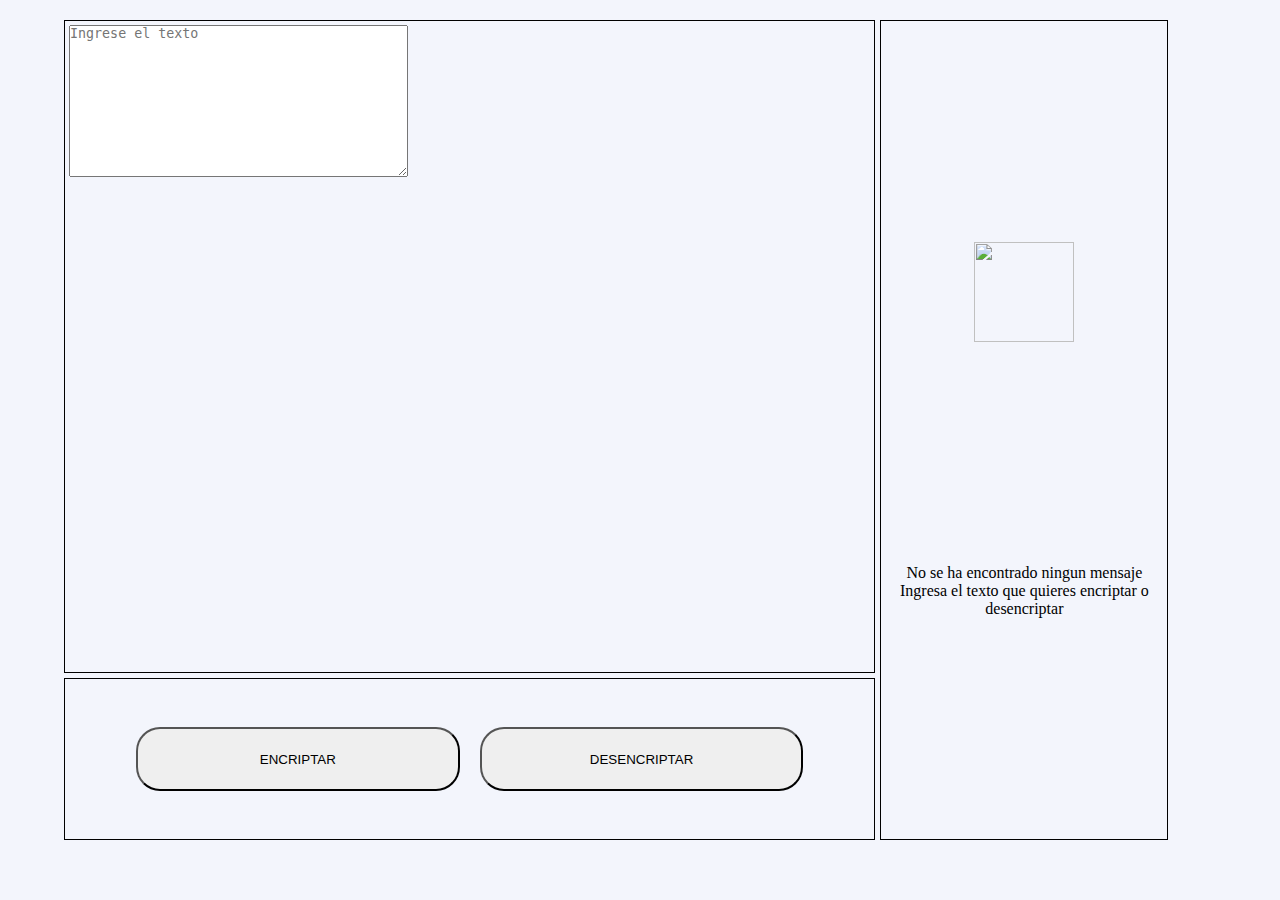
==== Encriptador.html @ 58777942 "Creando archivos de encriptador de texto" ====
<!DOCTYPE html>
<html lang="es">
<head>
    <meta charset="UTF-8">
    <meta http-equiv="X-UA-Compatible" content="IE=edge">
    <meta name="viewport" content="width=device-width, initial-scale=1.0">
    <link rel="stylesheet" href="estilos.css"

</head>
<body>
    <div class="container">
        <div class="caja1">
            <textarea class="texto" id="texto" placeholder="Ingrese el texto" cols="40" rows="10"></textarea>
        </div>
        <div class="caja2">
            <button type="button" class="btn-encriptar" id="btn-encriptar">ENCRIPTAR</button>
            <button type="button" class="btn-desencriptar" id="btn-desencriptar">DESENCRIPTAR</button>
        </div>
        <div class="caja3">
            <img class="imagen" id="imagen" src="busc.jpg" width="100px" height="100px">
            <div class="informacion">
                <p class="texto1" id="texto1">No se ha encontrado ningun mensaje</p>
                <p class="texto2" id="texto2">Ingresa el texto que quieres encriptar o desencriptar</p>
            </div>
        </div>
    </div>
    <script src="indexx.js"></script>
</body>
</html>
---- estilos.css ----
*{
    box-sizing: border-box;
    margin: 0;
    padding: 0;
}
html{
    height: 100%;
}
body{
    background: #f3f5fc;
    min-height: 100%;
}
.container{
    position: relative;
    top: 20px;
    display: grid;
    margin: 0 auto;
    width: 90vw;
    height: 90vh;
    grid-template:
    "texto texto img"40%
    "texto  texto img"40%
    "btn    btn    img"20% /
     35%     35%    25%;
    gap: 5px;
}
.caja1{
    grid-area: texto;
    border: 1px solid;
}
.caja1 .texto{
    position: absolute;
    top: 5px;
    left: 5px;
}
.caja2{
    grid-area: btn;
    border: 1px solid;
    display: flex;
    justify-content: center;
    align-items: center;
}
.caja2 button{
    width: 40%;
    height: 40%;
    margin:0 10px;
    border-radius: 24px;

}
.caja3{
    grid-area: img;
    border: 1px solid;
    display: flex;
    flex-flow: column wrap;
    justify-content: space-evenly;
    align-items: center;
    text-align: center;
}
@media  (min-widht:768px) and (max-widht: 1024px) {
    .container{
        grid-template:
        "texto" 70%
        "btn" 15%
        "img" 15% /
        100%;
    }
    .imagen{
        display: none;
    }
}
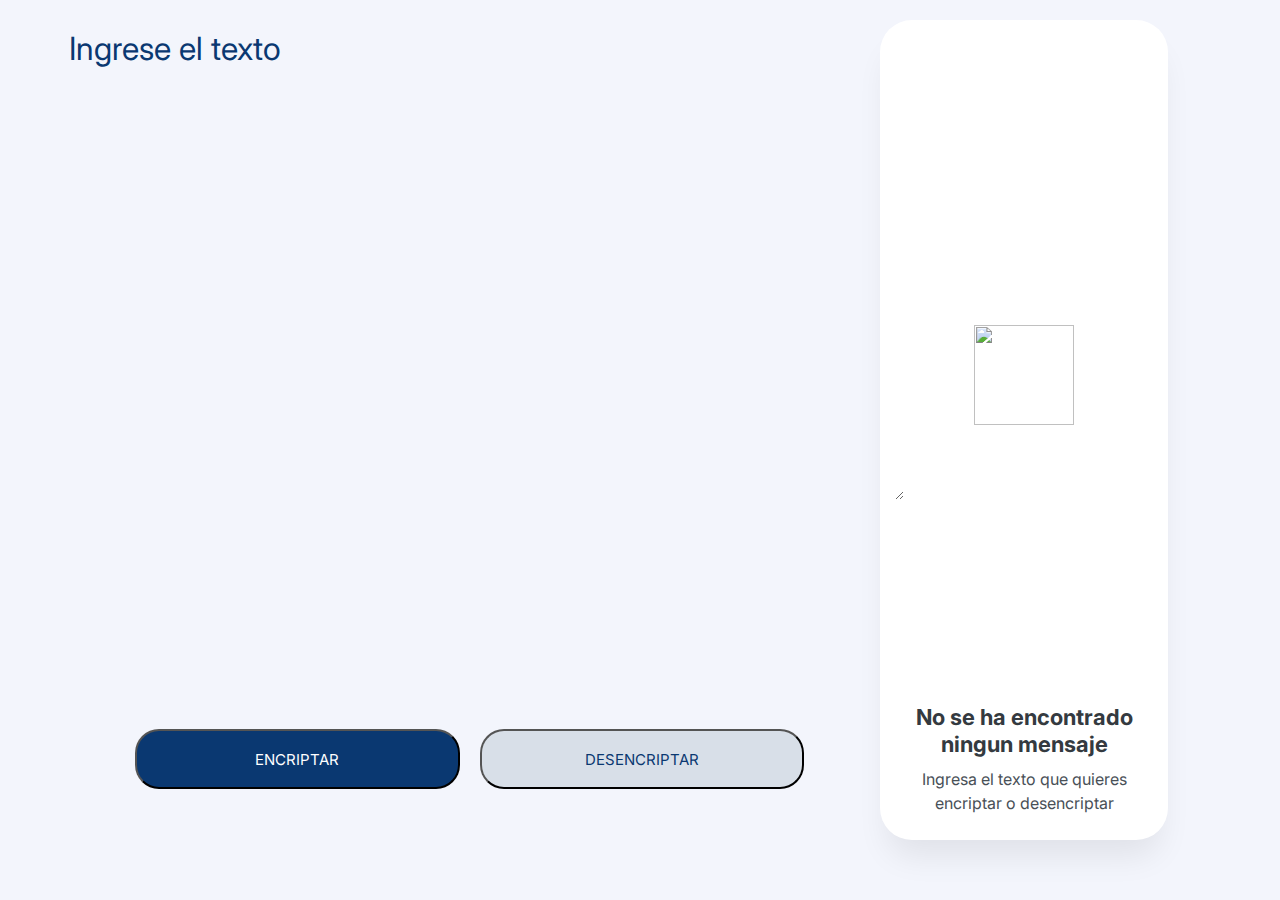
==== commit 21399e8b: "Mejorando el funcionamiento del encriptador" ====
--- a/Encriptador.html
+++ b/Encriptador.html
@@ -17,6 +17,7 @@
             <button type="button" class="btn-desencriptar" id="btn-desencriptar">DESENCRIPTAR</button>
         </div>
         <div class="caja3">
+            <p class="texto3" id="texto3"></p>
             <img class="imagen" id="imagen" src="busc.jpg" width="100px" height="100px">
             <div class="informacion">
                 <p class="texto1" id="texto1">No se ha encontrado ningun mensaje</p>
--- a/estilos.css
+++ b/estilos.css
@@ -1,3 +1,4 @@
+@import url('https://fonts.googleapis.com/css2?family=Inter&display=swap');
 *{
     box-sizing: border-box;
     margin: 0;
@@ -12,9 +13,9 @@
 }
 .container{
     position: relative;
+    margin: 0 auto;
     top: 20px;
     display: grid;
-    margin: 0 auto;
     width: 90vw;
     height: 90vh;
     grid-template:
@@ -26,45 +27,130 @@
 }
 .caja1{
     grid-area: texto;
-    border: 1px solid;
 }
-.caja1 .texto{
+.texto{
+    background: #f3f5fc;
+    border: none;
+    outline: none;
+    font-family: 'Inter';
+    font-style: normal;
+    font-weight: 400;
+    font-size: 32px;
+    line-height: 150%;
+    color: #0A3871;
+    padding-left: 5px;
+}
+.texto::placeholder{
     position: absolute;
     top: 5px;
     left: 5px;
+    font-family: 'Inter';
+    font-style: normal;
+    font-weight: 400;
+    font-size: 32px;
+    line-height: 150%;
+    color: #0A3871;
 }
 .caja2{
     grid-area: btn;
-    border: 1px solid;
     display: flex;
     justify-content: center;
     align-items: center;
 }
 .caja2 button{
     width: 40%;
-    height: 40%;
+    height: 60px;
     margin:0 10px;
     border-radius: 24px;
-
+    gap:8px;
+    font-family: 'Inter';
+    font-style: normal;
+    font-size:15px;
+}
+.btn-encriptar{
+    background-color:#0A3871;
+    color:#fff;
+}
+.btn-desencriptar{
+    background-color: #D8DFE8;
+    color: #0A3871;
 }
 .caja3{
     grid-area: img;
-    border: 1px solid;
     display: flex;
     flex-flow: column wrap;
-    justify-content: space-evenly;
+    justify-content: space-between;
     align-items: center;
     text-align: center;
+    background-color: #ffffff;
+    border-radius: 32px;
+    box-shadow: 0px 24px 32px -8px rgba(0, 0, 0, 0.08);
+    padding: 25px;
 }
-@media  (min-widht:768px) and (max-widht: 1024px) {
+.texto3{
+    align-self: flex-start;
+    font-family: 'Inter';
+    font-style: normal;
+    font-weight: 700;
+    font-size: 22px;
+    line-height: 120%;
+    color: #0A3871;
+}
+.informacion{
+    font-style: normal;
+    text-align: center;
+    font-family: 'Inter';
+}
+.texto1{
+    font-weight: 700;
+    font-size: 22px;
+    line-height: 120%;
+    color: #343A40;
+    margin-bottom: 10px;
+}
+.texto2{
+    font-weight: 400;
+    font-size: 16px;
+    line-height: 150%;
+    color: #495057;
+
+}
+@media  screen and (max-width: 1024px) and (min-width:481px) {
     .container{
         grid-template:
-        "texto" 70%
+        "texto" 65%
         "btn" 15%
-        "img" 15% /
+        "img" 20% /
         100%;
+    }
+    .caja2{
+        gap:10px;
+        margin-bottom: 25px;
+    }
+    .caja3{
+        padding: 20px;
     }
     .imagen{
         display: none;
     }
 }
+@media screen and (max-width:480px) and (min-width:320px){
+    .container{
+        grid-template:
+        "texto" 55%
+        "btn" 25%
+        "img" 20% /
+        100%;
+    }
+    .caja2{
+        flex-direction: column;
+        gap:10px;
+        margin-bottom: 25px;
+    }
+    .caja2 button{
+        width: 100%;
+    }
+    .imagen{
+        display: none;
+    }
+}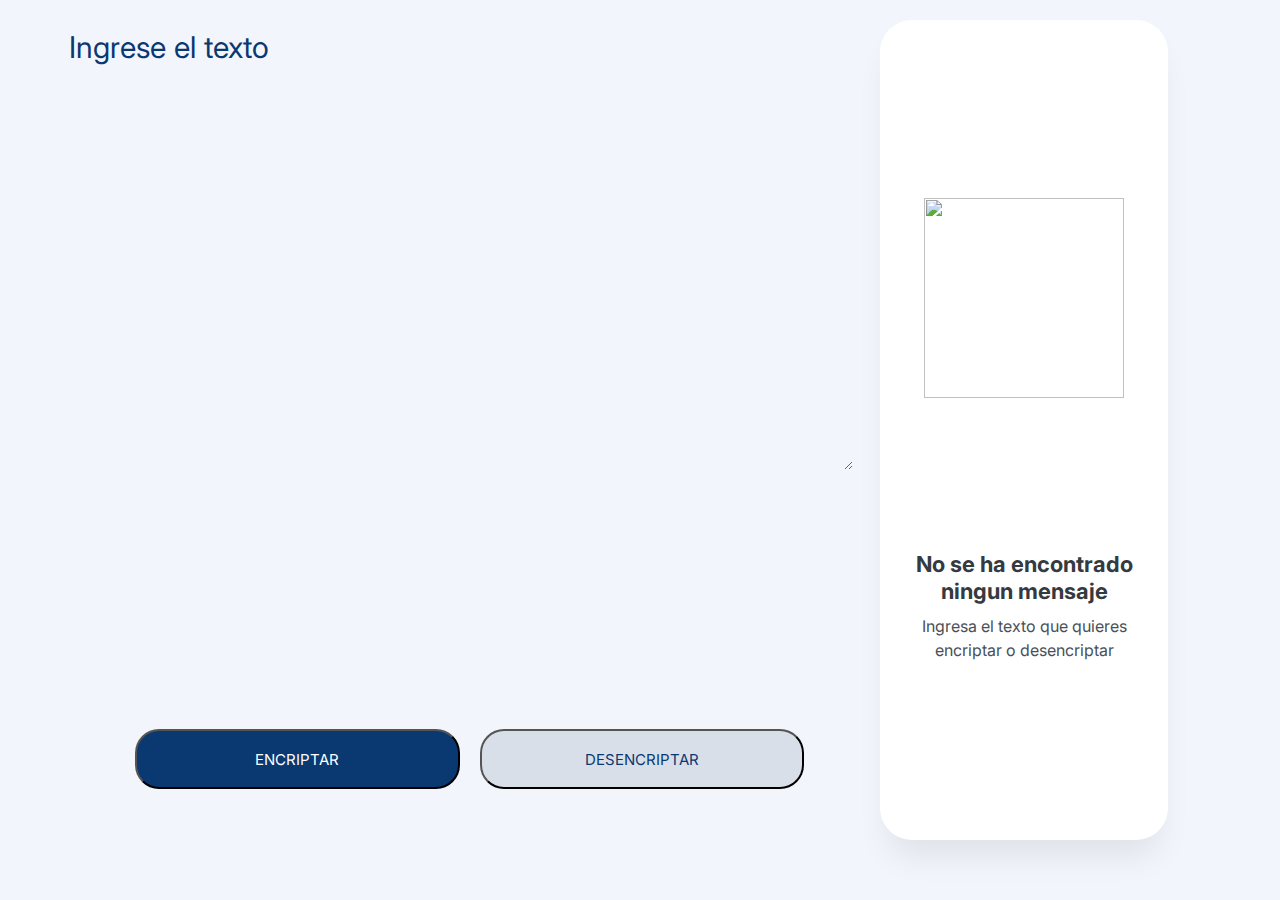
==== commit bc6ea896: "Añadiendo boton de copiar y corrigiendo errores de responsive" ====
--- a/Encriptador.html
+++ b/Encriptador.html
@@ -18,13 +18,14 @@
         </div>
         <div class="caja3">
             <p class="texto3" id="texto3"></p>
-            <img class="imagen" id="imagen" src="busc.jpg" width="100px" height="100px">
+            <img class="imagen" id="imagen" src="img.jpg" width="200px" height="200px">
             <div class="informacion">
                 <p class="texto1" id="texto1">No se ha encontrado ningun mensaje</p>
                 <p class="texto2" id="texto2">Ingresa el texto que quieres encriptar o desencriptar</p>
             </div>
+            <button type="button" class="btn-copiar" id="btn-copiar">COPIAR</button>
         </div>
     </div>
     <script src="indexx.js"></script>
 </body>
-</html>+</html>
--- a/estilos.css
+++ b/estilos.css
@@ -35,7 +35,7 @@
     font-family: 'Inter';
     font-style: normal;
     font-weight: 400;
-    font-size: 32px;
+    font-size: 30px;
     line-height: 150%;
     color: #0A3871;
     padding-left: 5px;
@@ -47,7 +47,7 @@
     font-family: 'Inter';
     font-style: normal;
     font-weight: 400;
-    font-size: 32px;
+    font-size: 30px;
     line-height: 150%;
     color: #0A3871;
 }
@@ -79,22 +79,27 @@
     grid-area: img;
     display: flex;
     flex-flow: column wrap;
-    justify-content: space-between;
+    justify-content: space-evenly;
     align-items: center;
     text-align: center;
     background-color: #ffffff;
     border-radius: 32px;
     box-shadow: 0px 24px 32px -8px rgba(0, 0, 0, 0.08);
     padding: 25px;
+    width: auto;
 }
 .texto3{
     align-self: flex-start;
     font-family: 'Inter';
     font-style: normal;
     font-weight: 700;
-    font-size: 22px;
+    font-size: 15px;
     line-height: 120%;
     color: #0A3871;
+    display: none;
+    overflow: auto;
+    height: 85%;
+    width: 100%;
 }
 .informacion{
     font-style: normal;
@@ -113,10 +118,24 @@
     font-size: 16px;
     line-height: 150%;
     color: #495057;
-
+}
+.btn-copiar{
+    font-family: 'Inter';
+    font-style: normal;
+    font-size:15px;
+    width: 75%;
+    height: 50px;
+    margin:0 10px;
+    border-radius: 24px;
+    display: none;
+    background-color: #fff;
+    color:#235ea7;
+    border: 1px solid #0A3871;
 }
 @media  screen and (max-width: 1024px) and (min-width:481px) {
     .container{
+        width: auto;
+        height: auto;
         grid-template:
         "texto" 65%
         "btn" 15%
@@ -125,10 +144,10 @@
     }
     .caja2{
         gap:10px;
-        margin-bottom: 25px;
     }
     .caja3{
         padding: 20px;
+        height: max-content;
     }
     .imagen{
         display: none;
@@ -136,21 +155,29 @@
 }
 @media screen and (max-width:480px) and (min-width:320px){
     .container{
+        width:auto;
+        height: auto;
         grid-template:
         "texto" 55%
-        "btn" 25%
-        "img" 20% /
+        "btn" 15%
+        "img" 30% /
         100%;
     }
     .caja2{
         flex-direction: column;
         gap:10px;
-        margin-bottom: 25px;
     }
     .caja2 button{
         width: 100%;
     }
+    .caja3{
+        padding: 20px;
+        height: max-content;
+    }
     .imagen{
         display: none;
     }
+    .btn-copiar{
+        flex-wrap: wrap;
+    }
 }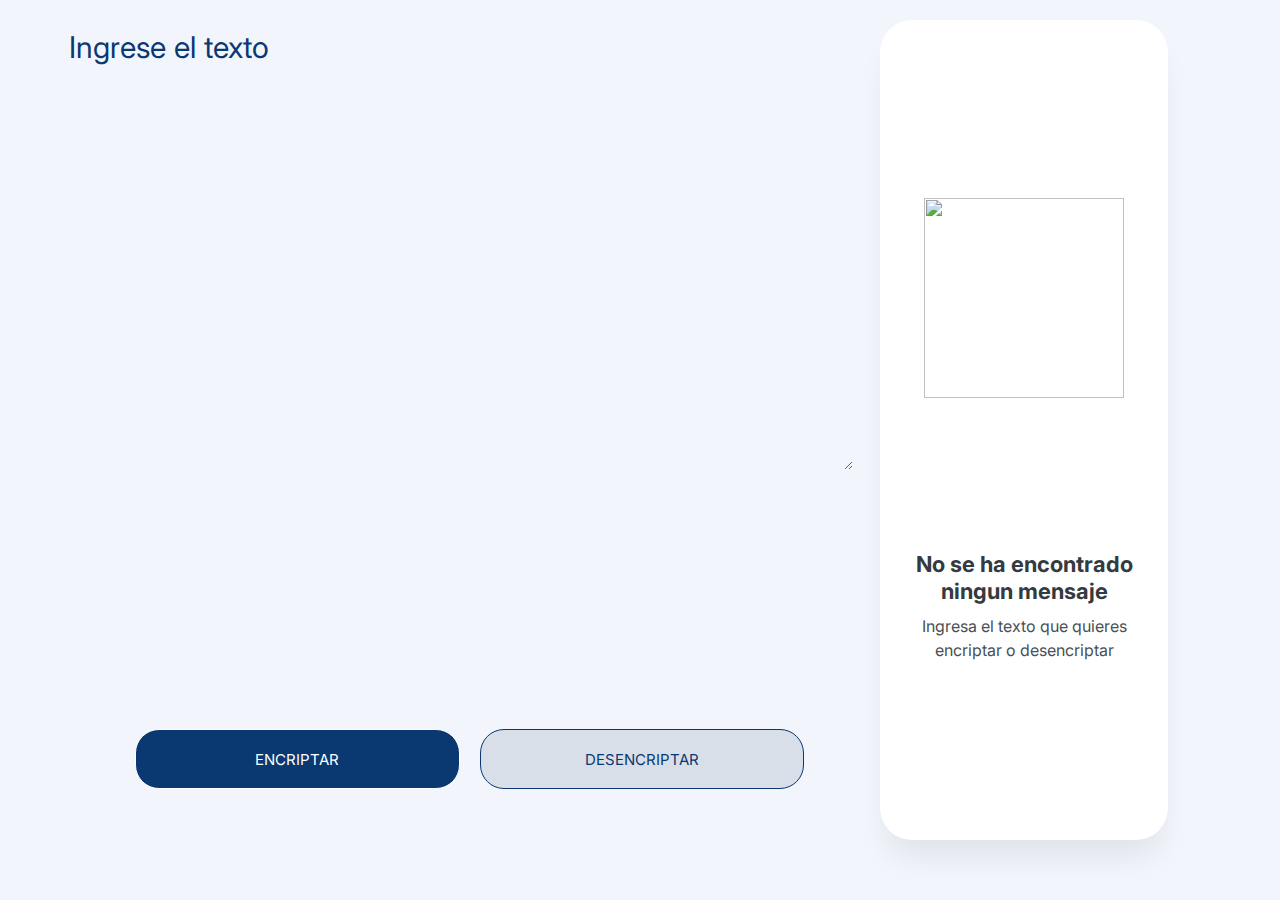
==== commit 93444b9a: "Añadiendo los ultimos retoques y finalizando el proyecto" ====
--- a/Encriptador.html
+++ b/Encriptador.html
@@ -10,7 +10,7 @@
 <body>
     <div class="container">
         <div class="caja1">
-            <textarea class="texto" id="texto" placeholder="Ingrese el texto" cols="40" rows="10"></textarea>
+            <textarea class="texto" id="texto" placeholder="Ingrese el texto" rows="10" cols="40"></textarea>
         </div>
         <div class="caja2">
             <button type="button" class="btn-encriptar" id="btn-encriptar">ENCRIPTAR</button>
--- a/estilos.css
+++ b/estilos.css
@@ -66,14 +66,24 @@
     font-family: 'Inter';
     font-style: normal;
     font-size:15px;
+    animation: all;
+    border: 1px solid;
+}
+.caja2 button:hover ,.btn-copiar:hover{
+    transform: scale(1.03);
+}
+.caja2 button:active, .btn-copiar:active{
+    transform: scale(0.9);
 }
 .btn-encriptar{
     background-color:#0A3871;
     color:#fff;
 }
+
 .btn-desencriptar{
     background-color: #D8DFE8;
     color: #0A3871;
+
 }
 .caja3{
     grid-area: img;
@@ -134,8 +144,8 @@
 }
 @media  screen and (max-width: 1024px) and (min-width:481px) {
     .container{
-        width: auto;
-        height: auto;
+        width: 100vw;
+        height: 100vh;
         grid-template:
         "texto" 65%
         "btn" 15%
@@ -144,6 +154,9 @@
     }
     .caja2{
         gap:10px;
+    }
+    .caja2 button{
+        width: 100%;
     }
     .caja3{
         padding: 20px;
@@ -155,8 +168,8 @@
 }
 @media screen and (max-width:480px) and (min-width:320px){
     .container{
-        width:auto;
-        height: auto;
+        width:100vw;
+        height: 100vh;
         grid-template:
         "texto" 55%
         "btn" 15%
@@ -169,6 +182,7 @@
     }
     .caja2 button{
         width: 100%;
+        height: 100%;
     }
     .caja3{
         padding: 20px;
@@ -178,6 +192,8 @@
         display: none;
     }
     .btn-copiar{
+        position: relative;
         flex-wrap: wrap;
+        height: 50%;
     }
 }